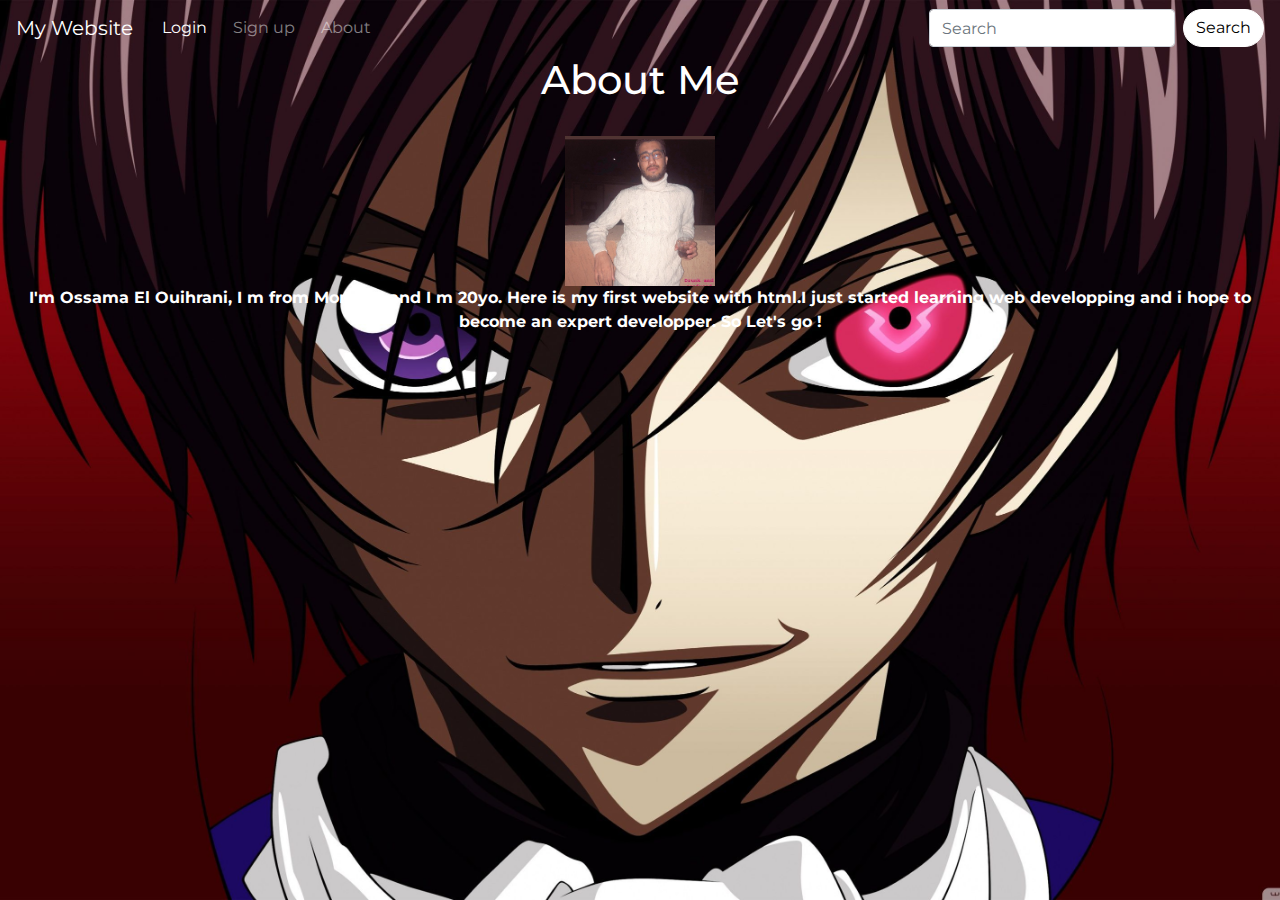
==== about.html @ 2a484037 "Add files via upload" ====
<!DOCTYPE html>
<html>
<head>
	<meta charset="utf-8">
	<meta name="viewport" content="width=device-width, initial-scale=1, shrink-to-fit=no">
	<title>About Me</title>
	<link rel="stylesheet" href="https://stackpath.bootstrapcdn.com/bootstrap/4.5.2/css/bootstrap.min.css" integrity="sha384-JcKb8q3iqJ61gNV9KGb8thSsNjpSL0n8PARn9HuZOnIxN0hoP+VmmDGMN5t9UJ0Z" crossorigin="anonymous">
	<link href="https://fonts.googleapis.com/css?family=Montserrat" rel="stylesheet">
	<link rel="stylesheet" type="text/css" href="style.css">
</head>
<body>
	<nav class="navbar navbar-expand-lg navbar-dark " style="background-color: transparent;">
	  <a class="navbar-brand" href="index.html">My Website</a>
	  <button class="navbar-toggler" type="button" data-toggle="collapse" data-target="#navbarSupportedContent" aria-controls="navbarSupportedContent" aria-expanded="false" aria-label="Toggle navigation">
	    <span class="navbar-toggler-icon"></span>
	  </button>

	  <div class="collapse navbar-collapse" id="navbarSupportedContent">
	    <ul class="navbar-nav mr-auto">
	      <li class="nav-item active">
	        <a class="nav-link" href="Login.html">Login <span class="sr-only">(current)</span></a>
	      </li>
	      <li class="nav-item">
	        <a class="nav-link" href="Signup.html">Sign up</a>
	      </li>
	      <li class="nav-item dropdown">
	        <a class="nav-link" href="about.html">About</a>
	      </li>
	    </ul>
	    <form class="form-inline my-2 my-lg-0">
	      <input class="form-control mr-sm-2" type="search" placeholder="Search" aria-label="Search">
	      <button class="btn btn-outline-success my-2 my-sm-0" type="submit">Search</button>
	    </form>
	  </div>
	</nav>
	<div class="about">
		<h1>About Me</h1><br>
		<img src="me.jpg" height="150px" width="150 px" id="me">
		<p><b>I'm Ossama El Ouihrani, I m from Morocco and I m 20yo. Here is my first website with html.I just started learning web developping and i hope to become an expert developper. So Let's go !</b></p>
	</div>
</body>
</html>
---- style.css ----
@charset "utf8" ;
body,
html {
  width: 100%;
  height: 100%;
  font-family: 'Montserrat', sans-serif;
  background: url(1394370.jpg) no-repeat center center fixed; 
  -webkit-background-size: cover;
  -moz-background-size: cover;
  -o-background-size: cover;
  background-size: cover;
}

ul{
	list-style-type: none;
	margin: 0px;
	padding: 0px;
	overflow: hidden;
	}
li{
	display: inline-block;
	text-align: center;
	text-align-last: center;
}

li a{
	display: block;
	text-align: center;
	padding: 10px;
	color: white;
	margin: 0px 5px 0px 5px;
}

li a:hover{
	background-color: #B22222;
}
.Signup h1{
	color: white;
	cursor: pointer;
}
.Signup{
	text-align: center;
	color: white;
}
.Login h1{
	text-align: center;
	color: white;
	cursor: pointer;
}


.Login{
	text-align: center;
	color: white;
}
.about {
	color: white;
	text-align: center;
}

.about h1{
	cursor: pointer
}

#me{float: unset;
	transition: 1s;
}

#me:hover{
	transform: scale(2.3);
}
.home-content h1{
	font-size: 3rem;
	color: grey;
}

.btn{
	border-color: #ed8323
	font-weight: 700;
	border-radius: 700px;
	background-color: #ed8323
	color:black;
}

.btn-xml{
	padding: 1rem 3rem
}
.btn-primary{
	background-color: #B22222;
	border-color: #B22222;
}

.btn-primary:hover{
	background-color: #ee4b08;
	border-color: #ee4b08;
	border-width: 4px;
}
hr{
	border-color: #B22222;
	border-width:3px;
	max-width: 70px;
}
.buffer{
	height: 5rem;
}
.btn-outline-success{
	background-color: white;
	border-color: white;
}

.btn-outline-success:hover{
	background-color: #B22222;
	border-color: #B22222;
}
form .btn{
	color: black;
}
.navbar-brand:hover{
	background-color: #B22222;
}
.text-center h1{
	color: white;
}
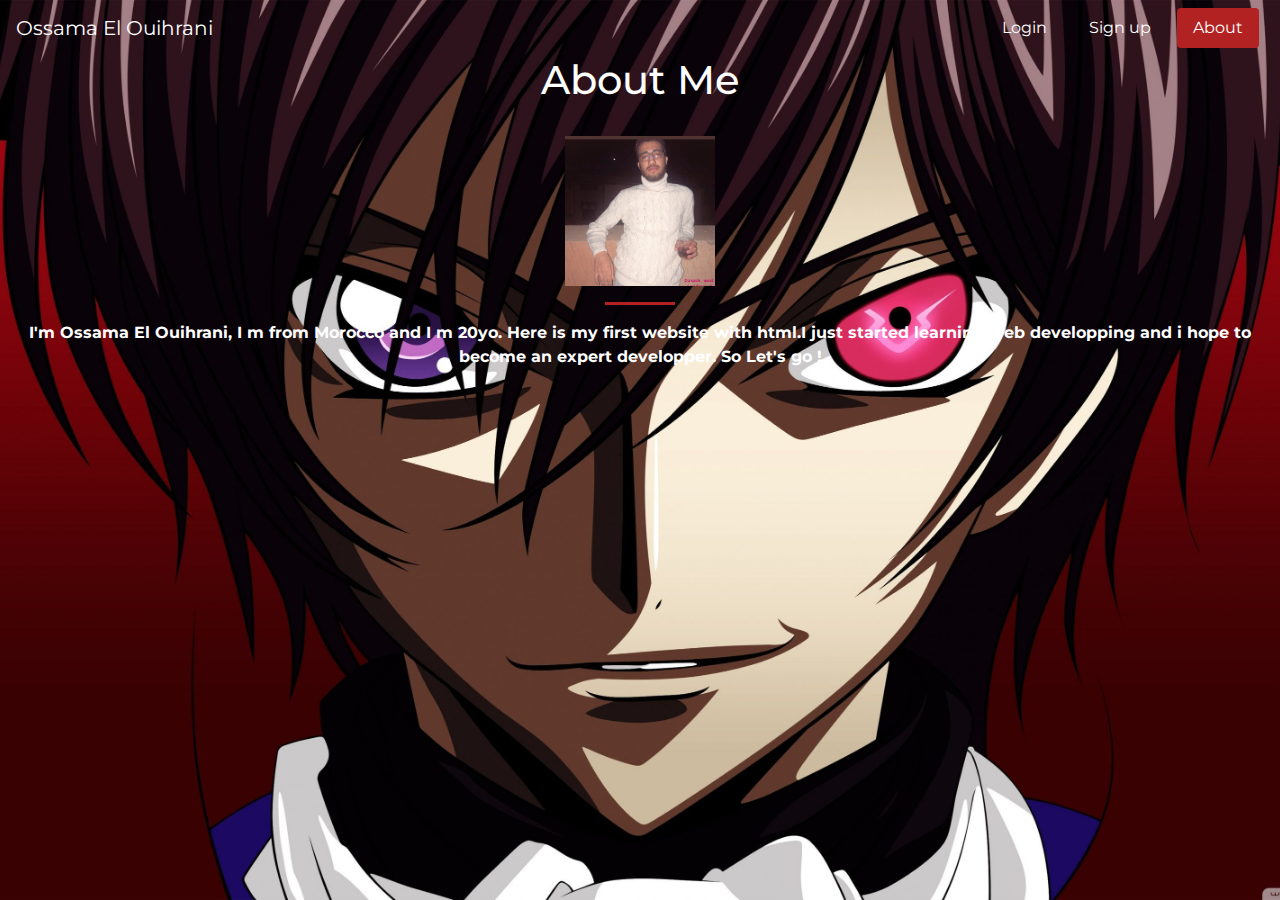
==== commit 44cf16e8: "Update about.html" ====
--- a/about.html
+++ b/about.html
@@ -9,34 +9,31 @@
 	<link rel="stylesheet" type="text/css" href="style.css">
 </head>
 <body>
-	<nav class="navbar navbar-expand-lg navbar-dark " style="background-color: transparent;">
-	  <a class="navbar-brand" href="index.html">My Website</a>
+	<nav class="navbar navbar-dark navbar-expand-lg" style="background-color: transparent;">
+	  <a class="navbar-brand " href="index.html">Ossama El Ouihrani</a>
 	  <button class="navbar-toggler" type="button" data-toggle="collapse" data-target="#navbarSupportedContent" aria-controls="navbarSupportedContent" aria-expanded="false" aria-label="Toggle navigation">
 	    <span class="navbar-toggler-icon"></span>
 	  </button>
 
-	  <div class="collapse navbar-collapse" id="navbarSupportedContent">
-	    <ul class="navbar-nav mr-auto">
-	      <li class="nav-item active">
-	        <a class="nav-link" href="Login.html">Login <span class="sr-only">(current)</span></a>
+	  <div class="collapse navbar-collapse nav justify-content-end" id="navbarSupportedContent">
+	    <ul class="nav justify-content-end nav-pills ">
+	      <li class="nav-item ">
+	        <a class="nav-link " href="Login.html">Login <span class="sr-only">(current)</span></a>
 	      </li>
 	      <li class="nav-item">
-	        <a class="nav-link" href="Signup.html">Sign up</a>
+	        <a class="nav-link " href="Signup.html">Sign up</a>
 	      </li>
-	      <li class="nav-item dropdown">
-	        <a class="nav-link" href="about.html">About</a>
+	      <li class="nav-item">
+	        <a class="nav-link active" href="about.html">About</a>
 	      </li>
 	    </ul>
-	    <form class="form-inline my-2 my-lg-0">
-	      <input class="form-control mr-sm-2" type="search" placeholder="Search" aria-label="Search">
-	      <button class="btn btn-outline-success my-2 my-sm-0" type="submit">Search</button>
-	    </form>
 	  </div>
 	</nav>
 	<div class="about">
 		<h1>About Me</h1><br>
 		<img src="me.jpg" height="150px" width="150 px" id="me">
+		<hr>
 		<p><b>I'm Ossama El Ouihrani, I m from Morocco and I m 20yo. Here is my first website with html.I just started learning web developping and i hope to become an expert developper. So Let's go !</b></p>
 	</div>
 </body>
-</html>+</html>
--- a/style.css
+++ b/style.css
@@ -95,13 +95,17 @@
 	border-color: #ee4b08;
 	border-width: 4px;
 }
+.btn-primary:focus{
+	background-color: #ee4b08;
+	border-color: #ee4b08;
+}
 hr{
 	border-color: #B22222;
 	border-width:3px;
 	max-width: 70px;
 }
 .buffer{
-	height: 5rem;
+	height: 1px;
 }
 .btn-outline-success{
 	background-color: white;
@@ -112,14 +116,23 @@
 	background-color: #B22222;
 	border-color: #B22222;
 }
-form .btn{
-	color: black;
-}
-.navbar-brand:hover{
-	background-color: #B22222;
-}
+
+
 .text-center h1{
 	color: white;
 }
+.nav-link:hover{
+	color: white;
+}
+.nav-pils .nav-link {
+	background-color:#B22222;
+	border-color: #B22222; 
+}
+.nav-pills .nav-link.active, .nav-pills .show>.nav-link:hover{
+    color: white;
+    background-color: #B22222;
+}
+::selection {
+  background: #ee4b08;
+}
 
-
